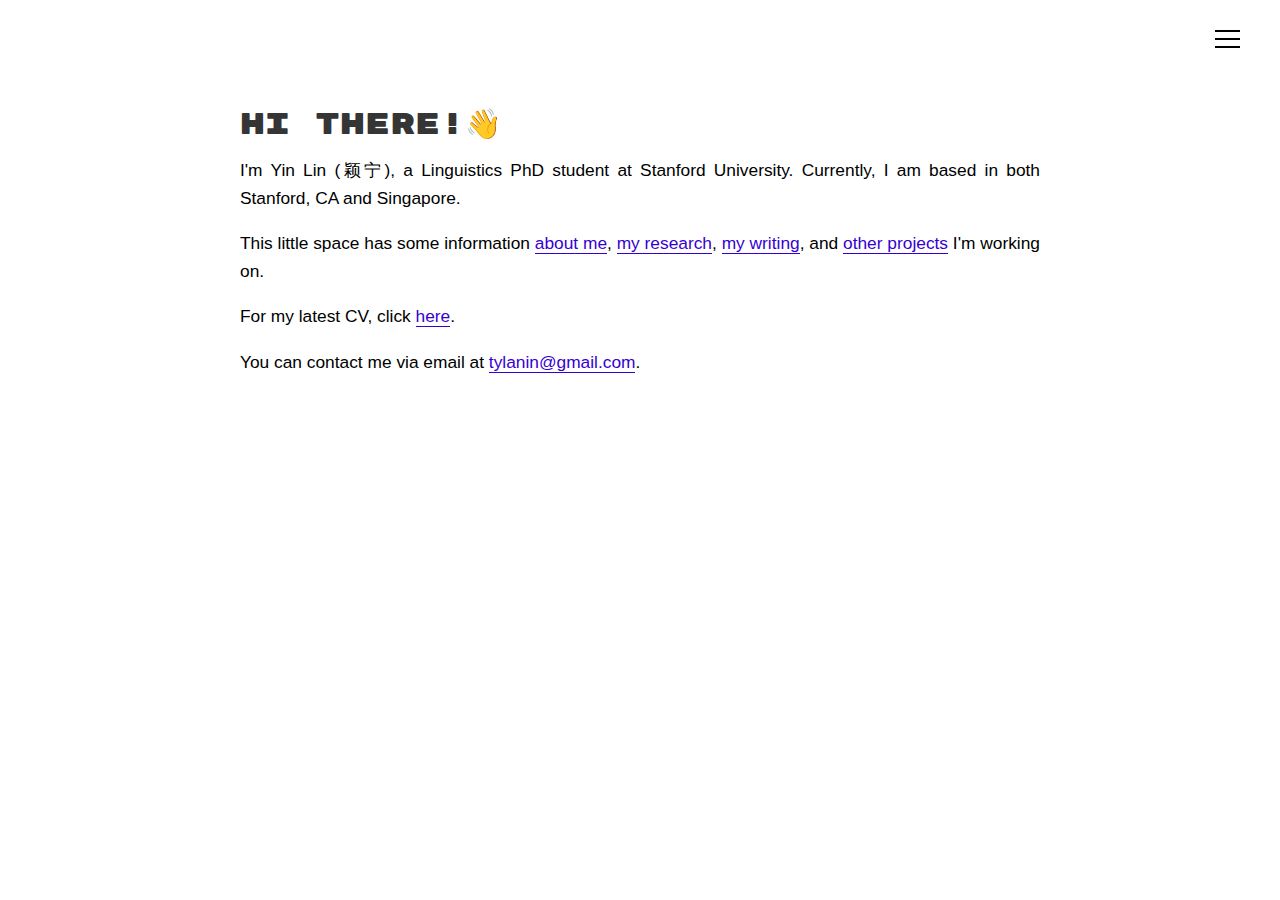
==== index.html @ a4f7f9e8 "phd student update" ====
<!DOCTYPE html>

<html>

<!-- Website design by Yin Lin Tan 2020-2022 -->

<head>

<link rel="preconnect" href="https://fonts.gstatic.com">
<link href="https://fonts.googleapis.com/css2?family=Rubik+Mono+One&display=swap" rel="stylesheet">

<link rel="stylesheet" href="stylesheet.css">

<title>Yin Lin Tan's Website</title>

</head>

<body>

<input type="radio" name="toggle" id="radio1">
<div class="nav">
    <label for="radio1" class="menu-icon">
        <div></div>
        <div></div>
        <div></div>
    </label>
</div>

<div class="menu">
<input type="radio" name="toggle" id="radio2">
<label for="radio2" class="cross">✖</label>
    <nav>
      <a href="/" class="link">Index</a>
      <a href="/about" class="link">About</a>
      <a href="/research" class="link">Research</a>
      <a href="/writing" class="link">Writing</a>
      <a href="/misc" class="link">Misc</a>
      
      <p><b>come say hello!</b><BR>
        <a href="mailto:tylanin@gmail.com" class="contact" target="_blank">tylanin@gmail.com</a><BR>
        <a href="https://www.linkedin.com/in/yinlintan/" target="_blank">linkedin</a><BR>
        <a href="http://twitter.com/yinlintan" target="_blank">twitter</a>
      </p>
    </nav>
</div>

<div class="main">
<div class="content">
  
  <span class="hdr">Hi there!👋</span> 
  
  <p>I'm Yin Lin (颖宁), a Linguistics PhD student at Stanford University. Currently, I am based in both Stanford, CA and Singapore.</p>

	<p>This little space has some information <a href="/about/">about me</a>, <a href="/research/">my research</a>, <a href="/writing/">my writing</a>, and <a href="/misc/">other projects</a> I'm working on.</p>

  <p>For my latest CV, click <a href="https://docs.google.com/document/d/1g9RffA3azTGiJiS88r0nLUo8svibFmL9RQw5OaDlTmo/edit?usp=sharing" target="_blank">here</a>.</p>

	<p>You can contact me via email at <a href="mailto:tylanin@gmail.com">tylanin@gmail.com</a>.</p> 

</div>
</div>

</body>

</html>
---- stylesheet.css ----
/* Website design by Yin Lin Tan 2020-2021 */

body {
  background: #FFFFFF;
  -webkit-animation: fadein 1.5s; /* Safari, Chrome and Opera > 12.1 */
  -moz-animation: fadein 1.5s; /* Firefox < 16 */
  -ms-animation: fadein 1.5s; /* Internet Explorer */
  -o-animation: fadein 1.5s; /* Opera < 12.1 */
  animation: fadein 1.5s;
  margin: 0px;
  padding: 0px;
  text-align: justify;
}

@keyframes fadein {
    from { opacity: 0; }
    to   { opacity: 1; }
}

/* Firefox < 16 */
@-moz-keyframes fadein {
    from { opacity: 0; }
    to   { opacity: 1; }
}

/* Safari, Chrome and Opera > 12.1 */
@-webkit-keyframes fadein {
    from { opacity: 0; }
    to   { opacity: 1; }
}

/* Internet Explorer */
@-ms-keyframes fadein {
    from { opacity: 0; }
    to   { opacity: 1; }
}

/* main css */
p, ul {
  font-family: 'HelveticaNeue-Light', 'Helvetica Neue Light', 'Helvetica Neue', Helvetica, Arial, 'Lucida Grande', sans-serif;
  font-weight: 400;
  color: #000000;
  font-size: 13pt;
  line-height: 21pt;
  margin-top: 5px;
}

.hdr {
  font-size: 22pt;
  line-height: 38pt;
  color: #363535;
  font-family: 'Rubik Mono One';
  display: block;
}

p b {
  font-weight: 600;
}

.desc {
  font-size: 11pt;
} 

/* links */
p a, h2 a {
  font-family: 'HelveticaNeue-Light', 'Helvetica Neue Light', 'Helvetica Neue', Helvetica, Arial, 'Lucida Grande', sans-serif;
  border-bottom: 1.5px solid #3500d3;
  color: #3500d3;
  font-weight: 400;
  padding-bottom: -2pt;
  text-decoration: none;
  text-transform: none;
}

p a:hover, h2 a:hover {
  background-image: url("data:image/svg+xml;charset=utf8,%3Csvg id='squiggle-link' xmlns='http://www.w3.org/2000/svg' xmlns:xlink='http://www.w3.org/1999/xlink' xmlns:ev='http://www.w3.org/2001/xml-events' viewBox='0 0 20 4'%3E%3Cstyle type='text/css'%3E.squiggle{animation:shift .3s linear infinite;}@keyframes shift {from {transform:translateX(0);}to {transform:translateX(-20px);}}%3C/style%3E%3Cpath fill='none' stroke='%233500d3' stroke-width='1.5' class='squiggle' d='M0,3.5 c 5,0,5,-3,10,-3 s 5,3,10,3 c 5,0,5,-3,10,-3 s 5,3,10,3'/%3E%3C/svg%3E");
  background-position: bottom;
  background-repeat: repeat-x;
  background-size: 20%;
  border-bottom: 0;
  padding-bottom: 1px;
  text-decoration: none;
  color: #3500d3;
}

/* menu icon pos */

.nav {
  position: absolute;
  top: 20px;
  right: 30px;
  padding: 10px;
}

/* menu bg */

.menu {
  position: absolute;
  background: #fff;
  height: 100%;
  width: 100%;
  text-align: right;
  display: none;
  overflow: hidden;
  transition: all 0.4s ease;
  z-index: 3;
}

/* menu links */

.menu nav a.link {
  font-family: 'Rubik Mono One', 'HelveticaNeue-Light', 'Helvetica Neue Light', 'Helvetica Neue', Helvetica, Arial, 'Lucida Grande', sans-serif;
  font-size: 22pt;
  line-height: 33pt;
  font-weight: 300;
  text-decoration: none;
  color: #000000;
  display: block;
  padding-bottom: 1.5px;
  margin-left: 10px;
  margin-right: 0px;
  margin-top: 8px;
  margin-bottom: 0px;
  text-transform: lowercase;
}

.menu nav a.link:hover {
  color: #000;
  font-size: 22pt;
}

.menu nav a b {
  border-bottom: 1px solid #000000;
  font-weight: 300;
}

nav {
  position: absolute;
  top: 80px;
  right: 120px;
}

/* menu icons */

.menu-icon div {
  width: 25px;
  height: 2px;
  margin-bottom: 6px; 
  background: #000000;
}

.menu-icon:hover {
  cursor: pointer;
}

.menu-icon:hover div {
  background: #3500d3;
}

#radio1:checked ~ .menu{
  display: block;
}

.cross {
  font-family: 'HelveticaNeue-Light', 'Helvetica Neue Light', 'Helvetica Neue', Helvetica, Arial, 'Lucida Grande', sans-serif;
  font-size: 30px;
  color: #3500d3;
  font-weight: 100;
  float: right;
  margin: 20px 50px;
  transition: all 0.3s ease;
}

.cross:hover {
  cursor: pointer;
}

input[type="radio"]{
  display:none;
}

/* menu contact */

nav p {
  font-family: 'HelveticaNeue-Light', 'Helvetica Neue Light', 'Helvetica Neue', Helvetica, Arial, 'Lucida Grande', sans-serif;
  font-size: 11pt;
  line-height: 14pt;
  color: #3500d3;
  margin-top: 30px;
}

nav p a {
  font-size: 10pt;
  line-height: 10pt;
  text-decoration: none;
  color: #3500d3;
  border-bottom: 1px solid #3500d3;
}

nav p a:hover {
  cursor: pointer;
  color: #3500d3;
  background-image: url("data:image/svg+xml;charset=utf8,%3Csvg id='squiggle-link' xmlns='http://www.w3.org/2000/svg' xmlns:xlink='http://www.w3.org/1999/xlink' xmlns:ev='http://www.w3.org/2001/xml-events' viewBox='0 0 20 4'%3E%3Cstyle type='text/css'%3E.squiggle{animation:shift .3s linear infinite;}@keyframes shift {from {transform:translateX(0);}to {transform:translateX(-20px);}}%3C/style%3E%3Cpath fill='none' stroke='%233500d3' stroke-width='1' class='squiggle' d='M0,3.5 c 5,0,5,-3,10,-3 s 5,3,10,3 c 5,0,5,-3,10,-3 s 5,3,10,3'/%3E%3C/svg%3E");
}

/* content containers */

.main {
  position: absolute;
  margin: auto;
  top: 0;
  right: 0;
  bottom: 0;
  left: 0;
  width: 800px;
  padding-top: 80px;
  background: 0;
  z-index: 0;
}

.content {
  width: 100%;
  padding-bottom: 35px;
  padding-top: 20px;
}

/* folio page */

h3 {
  font-family: 'HelveticaNeue-Light', 'Helvetica Neue Light', 'Helvetica Neue', Helvetica, Arial, 'Lucida Grande', sans-serif;
  text-transform: lowercase;
  font-size: 18pt;
  font-weight: 300;
  margin: 0px;
  margin-top: 10px;
  color: #000000;
}

table {
  text-align: left;
}

tr {
  width: 23%;
  vertical-align: top;
}

td {
  width: 77%;
}

/* projects page */
 
h2 {
  font-family: 'HelveticaNeue-Light', 'Helvetica Neue Light', 'Helvetica Neue', Helvetica, Arial, 'Lucida Grande', sans-serif;
  text-transform: none;
  font-size: 13pt;
  line-height: 15pt;
  margin: 0px;
  margin-top: 10px;
  color: #000000;
  font-weight: 400;
  margin-bottom: 5px;
}

h2 a {
  font-weight: 300;
}
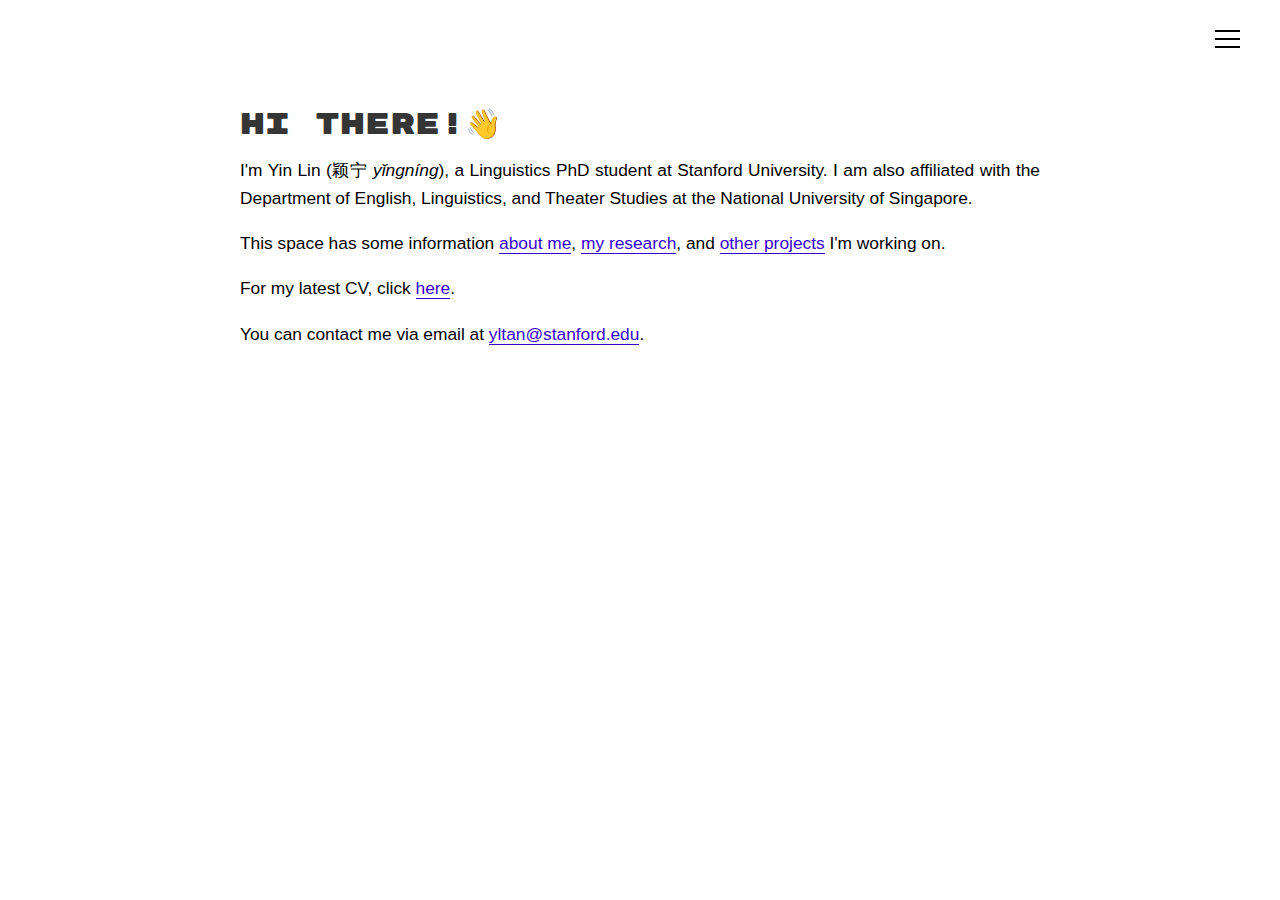
==== commit 20b030b0: "updates" ====
--- a/index.html
+++ b/index.html
@@ -33,12 +33,10 @@
       <a href="/" class="link">Index</a>
       <a href="/about" class="link">About</a>
       <a href="/research" class="link">Research</a>
-      <a href="/writing" class="link">Writing</a>
       <a href="/misc" class="link">Misc</a>
       
       <p><b>come say hello!</b><BR>
-        <a href="mailto:tylanin@gmail.com" class="contact" target="_blank">tylanin@gmail.com</a><BR>
-        <a href="https://www.linkedin.com/in/yinlintan/" target="_blank">linkedin</a><BR>
+        <a href="mailto:yltan@stanford.edu" class="contact" target="_blank">yltan@stanford.edu</a><BR>
         <a href="http://twitter.com/yinlintan" target="_blank">twitter</a>
       </p>
     </nav>
@@ -49,13 +47,13 @@
   
   <span class="hdr">Hi there!👋</span> 
   
-  <p>I'm Yin Lin (颖宁), a Linguistics PhD student at Stanford University. Currently, I am based in both Stanford, CA and Singapore.</p>
+  <p>I'm Yin Lin (颖宁 <i>yǐngníng</i>), a Linguistics PhD student at Stanford University. I am also affiliated with the Department of English, Linguistics, and Theater Studies at the National University of Singapore.</p>
 
-	<p>This little space has some information <a href="/about/">about me</a>, <a href="/research/">my research</a>, <a href="/writing/">my writing</a>, and <a href="/misc/">other projects</a> I'm working on.</p>
+	<p>This space has some information <a href="/about/">about me</a>, <a href="/research/">my research</a>, and <a href="/misc/">other projects</a> I'm working on.</p>
 
   <p>For my latest CV, click <a href="https://docs.google.com/document/d/1g9RffA3azTGiJiS88r0nLUo8svibFmL9RQw5OaDlTmo/edit?usp=sharing" target="_blank">here</a>.</p>
 
-	<p>You can contact me via email at <a href="mailto:tylanin@gmail.com">tylanin@gmail.com</a>.</p> 
+	<p>You can contact me via email at <a href="mailto:yltan@stanford.edu">yltan@stanford.edu</a>.</p> 
 
 </div>
 </div>
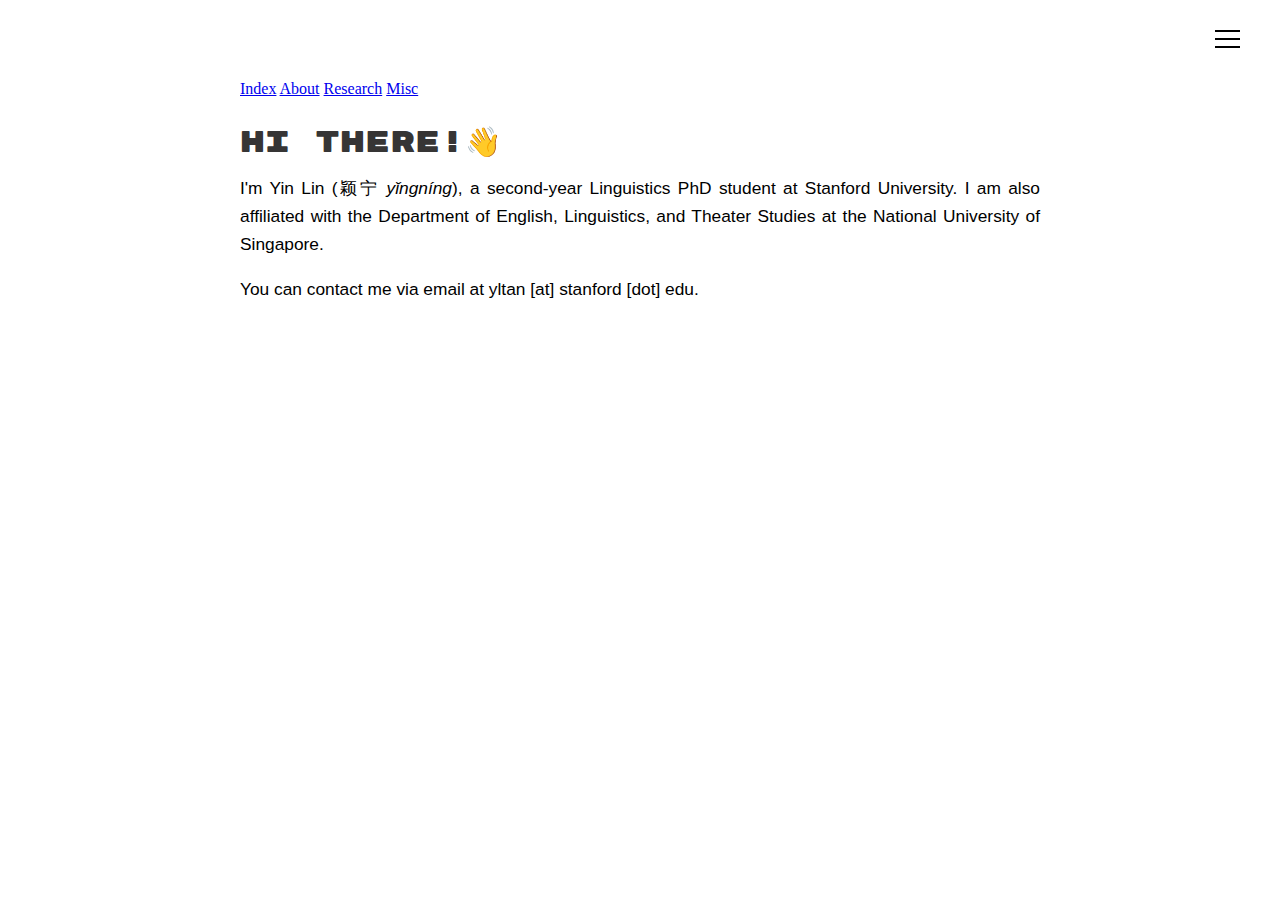
==== commit b7242364: "update" ====
--- a/index.html
+++ b/index.html
@@ -36,24 +36,27 @@
       <a href="/misc" class="link">Misc</a>
       
       <p><b>come say hello!</b><BR>
-        <a href="mailto:yltan@stanford.edu" class="contact" target="_blank">yltan@stanford.edu</a><BR>
         <a href="http://twitter.com/yinlintan" target="_blank">twitter</a>
       </p>
     </nav>
 </div>
 
 <div class="main">
+
+<div class="topbar">
+  <a href="/">Index</a>
+  <a href="/about">About</a>
+  <a href="/research">Research</a>
+  <a href="/misc">Misc</a>
+</div>
+
 <div class="content">
   
   <span class="hdr">Hi there!👋</span> 
   
-  <p>I'm Yin Lin (颖宁 <i>yǐngníng</i>), a Linguistics PhD student at Stanford University. I am also affiliated with the Department of English, Linguistics, and Theater Studies at the National University of Singapore.</p>
+  <p>I'm Yin Lin (颖宁 <i>yǐngníng</i>), a second-year Linguistics PhD student at Stanford University. I am also affiliated with the Department of English, Linguistics, and Theater Studies at the National University of Singapore.</p>
 
-	<p>This space has some information <a href="/about/">about me</a>, <a href="/research/">my research</a>, and <a href="/misc/">other projects</a> I'm working on.</p>
-
-  <p>For my latest CV, click <a href="https://docs.google.com/document/d/1g9RffA3azTGiJiS88r0nLUo8svibFmL9RQw5OaDlTmo/edit?usp=sharing" target="_blank">here</a>.</p>
-
-	<p>You can contact me via email at <a href="mailto:yltan@stanford.edu">yltan@stanford.edu</a>.</p> 
+	<p>You can contact me via email at yltan [at] stanford [dot] edu.</p> 
 
 </div>
 </div>
--- a/stylesheet.css
+++ b/stylesheet.css
@@ -2,37 +2,14 @@
 
 body {
   background: #FFFFFF;
-  -webkit-animation: fadein 1.5s; /* Safari, Chrome and Opera > 12.1 */
-  -moz-animation: fadein 1.5s; /* Firefox < 16 */
-  -ms-animation: fadein 1.5s; /* Internet Explorer */
-  -o-animation: fadein 1.5s; /* Opera < 12.1 */
-  animation: fadein 1.5s;
+/*  -webkit-animation: fadein 1.5s; /* Safari, Chrome and Opera > 12.1 */
+/*  -moz-animation: fadein 1.5s; /* Firefox < 16 */
+/*  -ms-animation: fadein 1.5s; /* Internet Explorer */
+/*  -o-animation: fadein 1.5s; /* Opera < 12.1 */
+/*  animation: fadein 1.5s;*/
   margin: 0px;
   padding: 0px;
   text-align: justify;
-}
-
-@keyframes fadein {
-    from { opacity: 0; }
-    to   { opacity: 1; }
-}
-
-/* Firefox < 16 */
-@-moz-keyframes fadein {
-    from { opacity: 0; }
-    to   { opacity: 1; }
-}
-
-/* Safari, Chrome and Opera > 12.1 */
-@-webkit-keyframes fadein {
-    from { opacity: 0; }
-    to   { opacity: 1; }
-}
-
-/* Internet Explorer */
-@-ms-keyframes fadein {
-    from { opacity: 0; }
-    to   { opacity: 1; }
 }
 
 /* main css */
@@ -62,7 +39,7 @@
 } 
 
 /* links */
-p a, h2 a {
+p a, h2 a, li a {
   font-family: 'HelveticaNeue-Light', 'Helvetica Neue Light', 'Helvetica Neue', Helvetica, Arial, 'Lucida Grande', sans-serif;
   border-bottom: 1.5px solid #3500d3;
   color: #3500d3;
@@ -81,6 +58,11 @@
   padding-bottom: 1px;
   text-decoration: none;
   color: #3500d3;
+}
+
+/* lists */
+.list {
+  list-style-type: none;
 }
 
 /* menu icon pos */
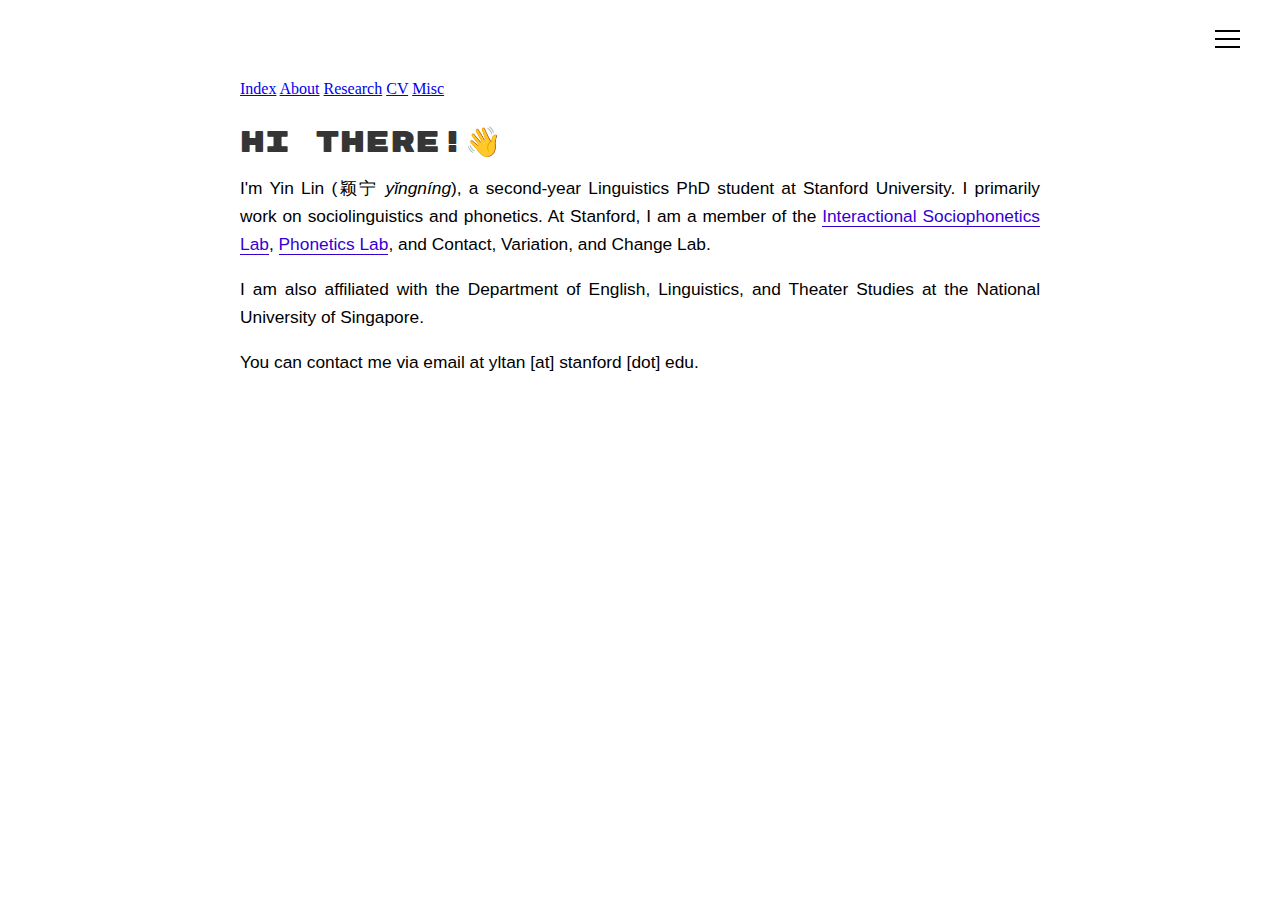
==== commit b99ed4e1: "updates" ====
--- a/index.html
+++ b/index.html
@@ -47,6 +47,7 @@
   <a href="/">Index</a>
   <a href="/about">About</a>
   <a href="/research">Research</a>
+  <a href="/cv_yinlin.pdf" target="_blank">CV</a>
   <a href="/misc">Misc</a>
 </div>
 
@@ -54,7 +55,9 @@
   
   <span class="hdr">Hi there!👋</span> 
   
-  <p>I'm Yin Lin (颖宁 <i>yǐngníng</i>), a second-year Linguistics PhD student at Stanford University. I am also affiliated with the Department of English, Linguistics, and Theater Studies at the National University of Singapore.</p>
+  <p>I'm Yin Lin (颖宁 <i>yǐngníng</i>), a second-year Linguistics PhD student at Stanford University. I primarily work on sociolinguistics and phonetics. At Stanford, I am a member of the <a href="https://web.stanford.edu/~podesva/lab.html" target="new">Interactional Sociophonetics Lab</a>, <a href="https://web.stanford.edu/group/phonlab/cgi-bin/wordpress/" target="new">Phonetics Lab</a>, and Contact, Variation, and Change Lab.</p>
+
+  <p>I am also affiliated with the Department of English, Linguistics, and Theater Studies at the National University of Singapore.</p>
 
 	<p>You can contact me via email at yltan [at] stanford [dot] edu.</p> 
 
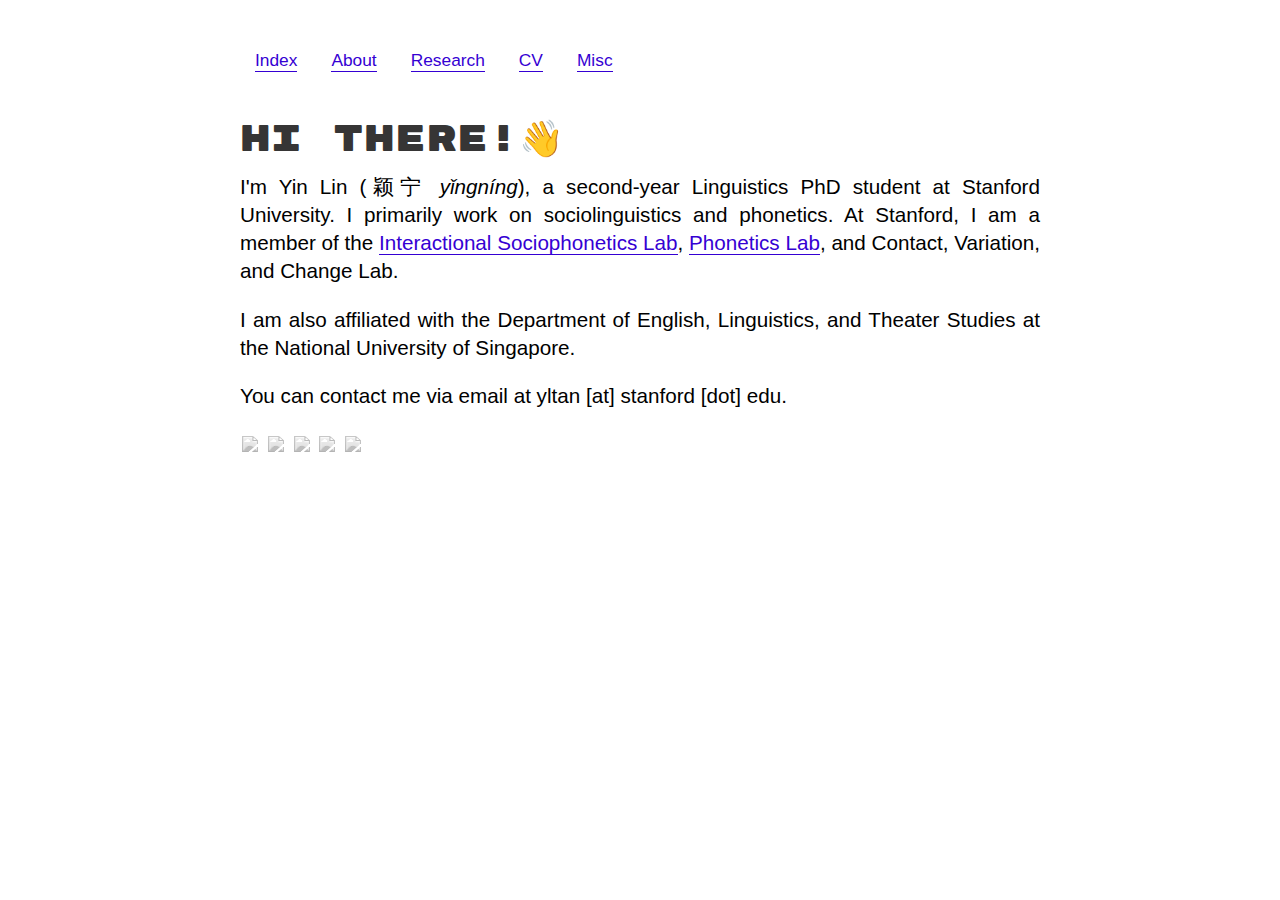
==== commit f7d96289: "updates!" ====
--- a/index.html
+++ b/index.html
@@ -61,6 +61,18 @@
 
 	<p>You can contact me via email at yltan [at] stanford [dot] edu.</p> 
 
+  <p>
+    <a href="https://scholar.google.com/citations?user=2abgeF4AAAAJ&hl=en&authuser=2" target="new" style="border-bottom: none"><img src="https://static-00.iconduck.com/assets.00/google-scholar-square-icon-511x512-eoqcavm0.png" class="imglink"></a>
+    
+    <a href="https://orcid.org/0000-0003-2789-8802" target="new" style="border-bottom: none"><img src="https://static-00.iconduck.com/assets.00/orcid-icon-2048x2048-okodg6pm.png" class="imglink"></a>
+    
+    <a href="https://github.com/yinlintan" target="new" style="border-bottom: none"><img src="https://cdn-icons-png.flaticon.com/512/25/25231.png" class="imglink"></a>
+    
+    <a href="https://twitter.com/yinlintan" target="new" style="border-bottom: none"><img src="https://cdn-icons-png.freepik.com/512/81/81609.png" class="imglink"></a>
+    
+    <a href="https://bsky.app/profile/yinlintan.bsky.social" target="new" style="border-bottom: none"><img src="https://i.imgur.com/GKc62PB.png" class="imglink"></a>
+  </p>
+
 </div>
 </div>
 
--- a/stylesheet.css
+++ b/stylesheet.css
@@ -1,4 +1,4 @@
-/* Website design by Yin Lin Tan 2020-2021 */
+/* Website design by Yin Lin Tan 2020-2023 */
 
 body {
   background: #FFFFFF;
@@ -15,16 +15,26 @@
 /* main css */
 p, ul {
   font-family: 'HelveticaNeue-Light', 'Helvetica Neue Light', 'Helvetica Neue', Helvetica, Arial, 'Lucida Grande', sans-serif;
-  font-weight: 400;
+  font-weight: 300;
   color: #000000;
-  font-size: 13pt;
+  font-size: 15.5pt;
   line-height: 21pt;
   margin-top: 5px;
 }
 
+.imglink {
+  height: 14pt;
+  margin-left: 2px;
+  margin-right: 2px;
+  border-bottom: none;
+  -webkit-filter: grayscale(100%);
+  filter: grayscale(100%);
+  opacity: 0.6;
+}
+
 .hdr {
-  font-size: 22pt;
-  line-height: 38pt;
+  font-size: 27pt;
+  line-height: 42pt;
   color: #363535;
   font-family: 'Rubik Mono One';
   display: block;
@@ -37,6 +47,19 @@
 .desc {
   font-size: 11pt;
 } 
+
+.rs {
+  font-size: 11pt;
+  line-height: 11pt;
+  padding-top: 0px;
+  margin-top: 0px;
+} 
+
+p.info {
+  font-size: 12pt;
+  line-height: 16pt;
+  margin-top: -19px;
+}
 
 /* links */
 p a, h2 a, li a {
@@ -128,7 +151,7 @@
   width: 25px;
   height: 2px;
   margin-bottom: 6px; 
-  background: #000000;
+  background: #FFFFFF;
 }
 
 .menu-icon:hover {
@@ -195,9 +218,38 @@
   bottom: 0;
   left: 0;
   width: 800px;
-  padding-top: 80px;
+  padding-top: 50px;
   background: 0;
   z-index: 0;
+}
+
+.topbar {
+  width: 100%;
+  margin-bottom: 20px;
+}
+
+.topbar a {
+  display: inline-block;
+  font-size: 13pt;
+  margin-left: 15px;
+  margin-right: 15px;
+  font-family: 'HelveticaNeue-Light', 'Helvetica Neue Light', 'Helvetica Neue', Helvetica, Arial, 'Lucida Grande', sans-serif;
+  border-bottom: 1.5px solid #3500d3;
+  color: #3500d3;
+  font-weight: 400;
+  text-decoration: none;
+  text-transform: none;
+}
+
+.topbar a:hover {
+  background-image: url("data:image/svg+xml;charset=utf8,%3Csvg id='squiggle-link' xmlns='http://www.w3.org/2000/svg' xmlns:xlink='http://www.w3.org/1999/xlink' xmlns:ev='http://www.w3.org/2001/xml-events' viewBox='0 0 20 4'%3E%3Cstyle type='text/css'%3E.squiggle{animation:shift .3s linear infinite;}@keyframes shift {from {transform:translateX(0);}to {transform:translateX(-20px);}}%3C/style%3E%3Cpath fill='none' stroke='%233500d3' stroke-width='1.5' class='squiggle' d='M0,3.5 c 5,0,5,-3,10,-3 s 5,3,10,3 c 5,0,5,-3,10,-3 s 5,3,10,3'/%3E%3C/svg%3E");
+  background-position: bottom;
+  background-repeat: repeat-x;
+  background-size: 20%;
+  border-bottom: 0;
+  padding-bottom: 1px;
+  text-decoration: none;
+  color: #3500d3;
 }
 
 .content {
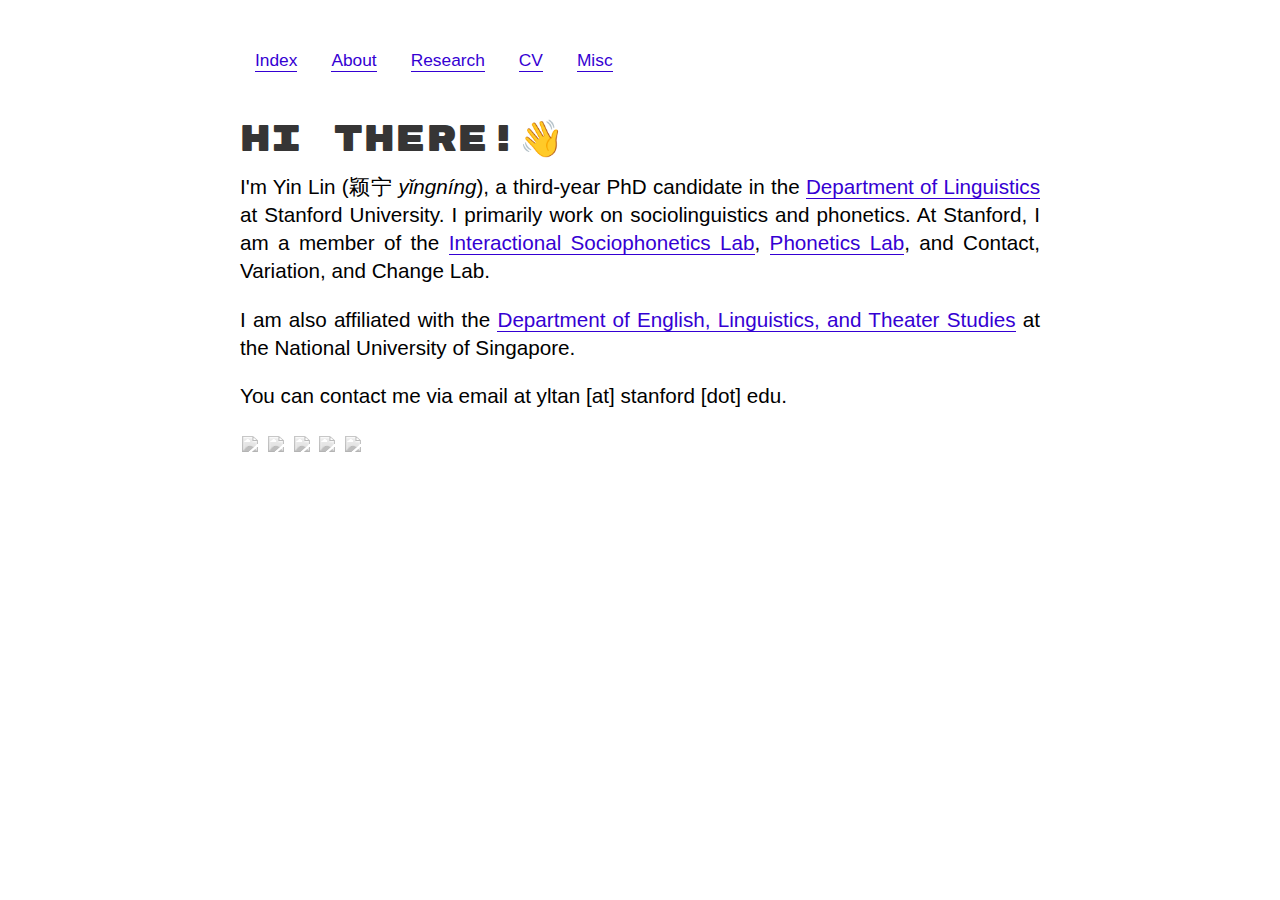
==== commit f2ea3a8e: "logo" ====
--- a/index.html
+++ b/index.html
@@ -55,16 +55,16 @@
   
   <span class="hdr">Hi there!👋</span> 
   
-  <p>I'm Yin Lin (颖宁 <i>yǐngníng</i>), a second-year Linguistics PhD student at Stanford University. I primarily work on sociolinguistics and phonetics. At Stanford, I am a member of the <a href="https://web.stanford.edu/~podesva/lab.html" target="new">Interactional Sociophonetics Lab</a>, <a href="https://web.stanford.edu/group/phonlab/cgi-bin/wordpress/" target="new">Phonetics Lab</a>, and Contact, Variation, and Change Lab.</p>
+  <p>I'm Yin Lin (颖宁 <i>yǐngníng</i>), a third-year PhD candidate in the <a href="https://linguistics.stanford.edu/" target="new">Department of Linguistics</a> at Stanford University. I primarily work on sociolinguistics and phonetics. At Stanford, I am a member of the <a href="https://web.stanford.edu/~podesva/lab.html" target="new">Interactional Sociophonetics Lab</a>, <a href="https://web.stanford.edu/group/phonlab/cgi-bin/wordpress/" target="new">Phonetics Lab</a>, and Contact, Variation, and Change Lab.</p>
 
-  <p>I am also affiliated with the Department of English, Linguistics, and Theater Studies at the National University of Singapore.</p>
+  <p>I am also affiliated with the <a href="https://fass.nus.edu.sg/elts/" target="new">Department of English, Linguistics, and Theater Studies</a> at the National University of Singapore.</p>
 
 	<p>You can contact me via email at yltan [at] stanford [dot] edu.</p> 
 
   <p>
-    <a href="https://scholar.google.com/citations?user=2abgeF4AAAAJ&hl=en&authuser=2" target="new" style="border-bottom: none"><img src="https://static-00.iconduck.com/assets.00/google-scholar-square-icon-511x512-eoqcavm0.png" class="imglink"></a>
+    <a href="https://scholar.google.com/citations?user=2abgeF4AAAAJ&hl=en&authuser=2" target="new" style="border-bottom: none"><img src="https://icon2.cleanpng.com/20180503/joq/avsgw6fg8.webp" class="imglink"></a>
     
-    <a href="https://orcid.org/0000-0003-2789-8802" target="new" style="border-bottom: none"><img src="https://static-00.iconduck.com/assets.00/orcid-icon-2048x2048-okodg6pm.png" class="imglink"></a>
+    <a href="https://orcid.org/0000-0003-2789-8802" target="new" style="border-bottom: none"><img src="https://encrypted-tbn0.gstatic.com/images?q=tbn:ANd9GcRFpHR-vxKU1ZwhR4BQDvsh9D29SY8tqqk1GQ&s" class="imglink"></a>
     
     <a href="https://github.com/yinlintan" target="new" style="border-bottom: none"><img src="https://cdn-icons-png.flaticon.com/512/25/25231.png" class="imglink"></a>
     
